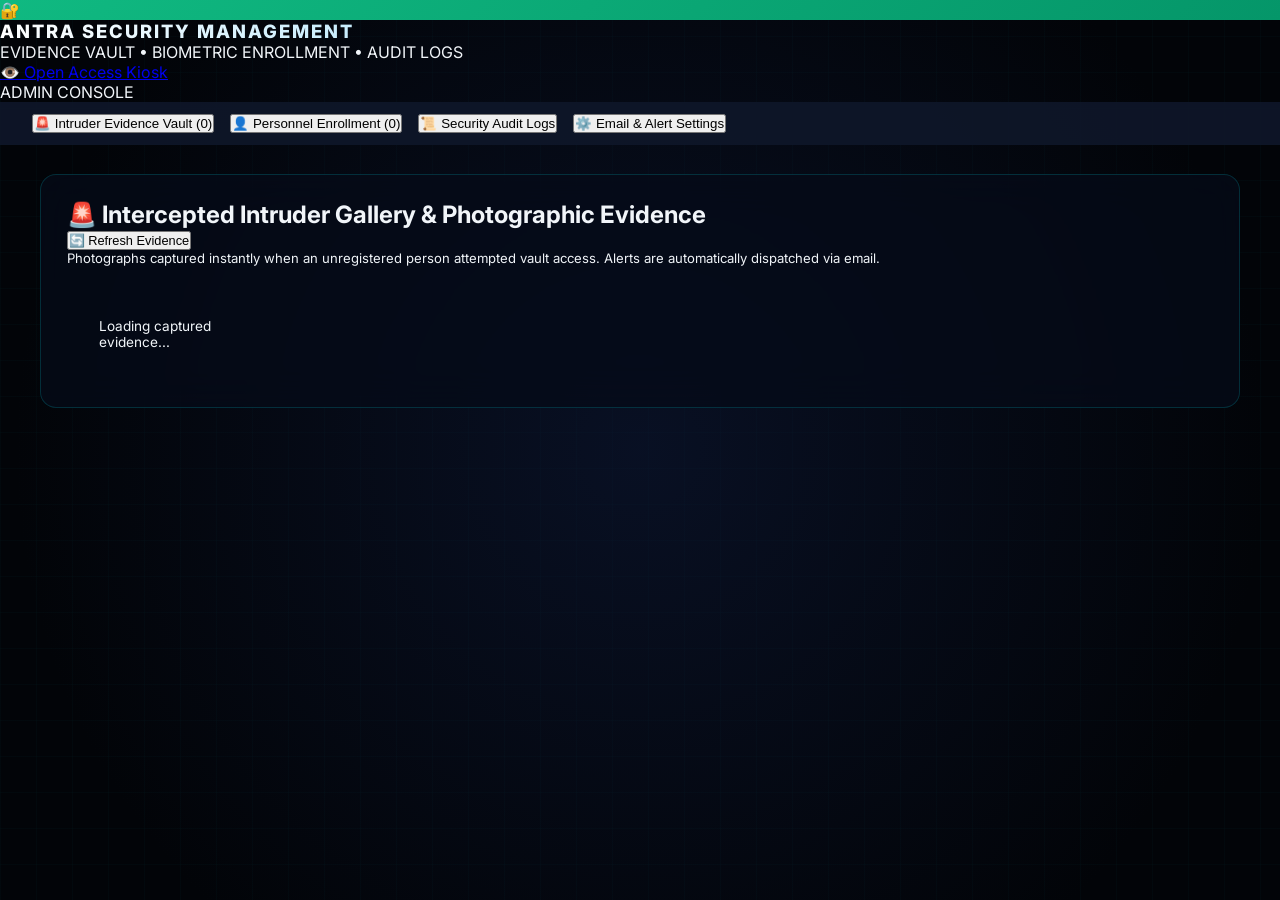
==== templates/admin.html @ a1a00642 "feat: Initial release of Antra Biometric & Passcode Security System" ====
<!DOCTYPE html>
<html lang="en">
<head>
  <meta charset="UTF-8">
  <meta name="viewport" content="width=device-width, initial-scale=1.0">
  <title>Antra Security System - Operations & Evidence</title>
  <link rel="preconnect" href="https://fonts.googleapis.com">
  <link rel="preconnect" href="https://fonts.gstatic.com" crossorigin>
  <link href="https://fonts.googleapis.com/css2?family=Inter:wght@400;600;700;800&family=JetBrains+Mono:wght@500;700&display=swap" rel="stylesheet">
  <link rel="stylesheet" href="/static/css/style.css">
  <script src="/static/js/face-api.min.js"></script>
</head>
<body>

  <!-- Top Navigation -->
  <header class="vault-navbar">
    <div class="brand-section">
      <div class="brand-icon" style="background: linear-gradient(135deg, #10b981, #059669);">🔐</div>
      <div>
        <div class="brand-title">ANTRA SECURITY MANAGEMENT</div>
        <div class="brand-subtitle">EVIDENCE VAULT &bull; BIOMETRIC ENROLLMENT &bull; AUDIT LOGS</div>
      </div>
    </div>

    <div class="nav-links">
      <a href="/" class="nav-btn">
        👁️ Open Access Kiosk
      </a>
      <div class="terminal-badge">
        <span class="status-dot"></span>
        <span>ADMIN CONSOLE</span>
      </div>
    </div>
  </header>

  <!-- Admin Subheader Tabs -->
  <div style="background: rgba(15, 23, 42, 0.9); border-bottom: 1px solid var(--border-glass); padding: 0.75rem 2rem; display: flex; gap: 1rem; overflow-x: auto;">
    <button class="nav-btn active" id="tabBtn-intruders" onclick="switchTab('intruders')">
      🚨 Intruder Evidence Vault (<span id="intruderCount">0</span>)
    </button>
    <button class="nav-btn" id="tabBtn-enrollment" onclick="switchTab('enrollment')">
      👤 Personnel Enrollment (<span id="userCount">0</span>)
    </button>
    <button class="nav-btn" id="tabBtn-audit" onclick="switchTab('audit')">
      📜 Security Audit Logs
    </button>
    <button class="nav-btn" id="tabBtn-settings" onclick="switchTab('settings')">
      ⚙️ Email & Alert Settings
    </button>
  </div>

  <!-- Tab Content: Intruder Evidence Vault -->
  <section id="tab-intruders" class="admin-grid" style="display: grid;">
    <div class="vault-panel" style="grid-column: span 2;">
      <div class="panel-header">
        <h2 class="panel-title">
          <span>🚨</span> Intercepted Intruder Gallery & Photographic Evidence
        </h2>
        <button class="nav-btn" onclick="loadIntruders()" style="font-size: 0.8rem;">
          🔄 Refresh Evidence
        </button>
      </div>
      <p style="font-size: 0.82rem; color: var(--text-secondary); margin-bottom: 1.2rem;">
        Photographs captured instantly when an unregistered person attempted vault access. Alerts are automatically dispatched via email.
      </p>
      <div id="intruderGallery" class="intruder-gallery">
        <div style="color: var(--text-muted); font-size: 0.85rem; padding: 2rem;">Loading captured evidence...</div>
      </div>
    </div>
  </section>

  <!-- Tab Content: Personnel Enrollment & Active Users -->
  <section id="tab-enrollment" class="admin-grid" style="display: none;">
    
    <!-- Enrollment Form -->
    <div class="vault-panel">
      <div class="panel-header">
        <h2 class="panel-title">
          <span>➕</span> Enroll Authorized Personnel (Face ID + PIN)
        </h2>
      </div>

      <form id="enrollForm" onsubmit="handleEnrollSubmit(event)">
        <div class="form-group">
          <label class="form-label">Full Name</label>
          <input type="text" id="regName" class="form-control" placeholder="e.g. Johnathan Vance" required>
        </div>

        <div style="display: grid; grid-template-columns: 1fr 1fr; gap: 1rem;">
          <div class="form-group">
            <label class="form-label">Employee ID</label>
            <input type="text" id="regEmpId" class="form-control" placeholder="e.g. EMP-9042" required>
          </div>
          <div class="form-group">
            <label class="form-label">Role / Clearance</label>
            <select id="regRole" class="form-control" required>
              <option value="Vault Custodian">Vault Custodian</option>
              <option value="Branch Manager">Branch Manager</option>
              <option value="Chief Security Officer">Chief Security Officer</option>
              <option value="Armored Cash Courier">Armored Cash Courier</option>
              <option value="Executive Officer">Executive Officer</option>
            </select>
          </div>
        </div>

        <div class="form-group">
          <label class="form-label">Security Password / Passcode (e.g. antra)</label>
          <input type="password" id="regPin" class="form-control" placeholder="Enter security password (e.g. antra)" minlength="3" required>
        </div>

        <!-- Biometric Face Capture Box -->
        <div class="form-group">
          <label class="form-label">Biometric Face Enrollment</label>
          <div style="position: relative; width: 100%; aspect-ratio: 4/3; max-height: 240px; background: #000; border-radius: 8px; overflow: hidden; border: 1px solid var(--border-glass);">
            <video id="enrollVideo" autoplay playsinline muted style="width: 100%; height: 100%; object-fit: cover; transform: scaleX(-1);"></video>
            <canvas id="enrollCanvas" style="position: absolute; top: 0; left: 0; width: 100%; height: 100%; transform: scaleX(-1); pointer-events: none;"></canvas>
          </div>
          <div style="margin-top: 0.6rem; display: flex; gap: 0.6rem;">
            <button type="button" class="nav-btn" onclick="startEnrollCamera()" style="font-size: 0.8rem;">
              📷 Start Camera
            </button>
            <button type="button" class="nav-btn active" id="btnCaptureDescriptor" onclick="captureEnrollDescriptor()" style="font-size: 0.8rem;">
              ✨ Scan & Lock Face ID
            </button>
          </div>
          <div id="enrollFaceStatus" style="margin-top: 0.5rem; font-size: 0.8rem; font-family: var(--font-mono); color: var(--text-muted);">
            Status: Awaiting facial capture...
          </div>
        </div>

        <button type="submit" class="submit-btn" id="btnSubmitEnroll">
          REGISTER & ENROLL PERSONNEL
        </button>
      </form>
    </div>

    <!-- Active Personnel Directory -->
    <div class="vault-panel">
      <div class="panel-header">
        <h2 class="panel-title">
          <span>👥</span> Authorized Personnel Directory
        </h2>
        <button class="nav-btn" onclick="loadUsers()" style="font-size: 0.8rem;">
          🔄 Refresh
        </button>
      </div>
      <div id="userDirectory" style="max-height: 550px; overflow-y: auto;">
        <div style="color: var(--text-muted); font-size: 0.85rem; padding: 1.5rem;">Loading active directory...</div>
      </div>
    </div>
  </section>

  <!-- Tab Content: Security Audit Logs -->
  <section id="tab-audit" class="admin-grid" style="display: none;">
    <div class="vault-panel" style="grid-column: span 2;">
      <div class="panel-header">
        <h2 class="panel-title">
          <span>📜</span> System Security Audit Trail
        </h2>
        <button class="nav-btn" onclick="loadAuditLogs()" style="font-size: 0.8rem;">
          🔄 Refresh Logs
        </button>
      </div>
      <div class="log-table-container">
        <table class="log-table">
          <thead>
            <tr>
              <th>Timestamp</th>
              <th>Event Type</th>
              <th>Personnel / Subject</th>
              <th>Details</th>
              <th>Status</th>
            </tr>
          </thead>
          <tbody id="auditTableBody">
            <tr><td colspan="5" style="text-align: center; color: var(--text-muted); padding: 1.5rem;">Loading logs...</td></tr>
          </tbody>
        </table>
      </div>
    </div>
  </section>

  <!-- Tab Content: Settings -->
  <section id="tab-settings" class="admin-grid" style="display: none;">
    <div class="vault-panel">
      <div class="panel-header">
        <h2 class="panel-title">
          <span>📧</span> Security Email Alert Configuration
        </h2>
      </div>

      <form id="settingsForm" onsubmit="handleSettingsSubmit(event)">
        <div class="form-group">
          <label class="form-label">Security Officer Alert Recipient Email</label>
          <input type="email" id="setAdminEmail" class="form-control" placeholder="security-chief@yourbank.com" required>
          <span style="font-size: 0.72rem; color: var(--text-muted);">
            Intruder photos and urgent breach notifications will be sent directly to this address.
          </span>
        </div>

        <div style="display: grid; grid-template-columns: 2fr 1fr; gap: 1rem;">
          <div class="form-group">
            <label class="form-label">SMTP Server Host</label>
            <input type="text" id="setSmtpHost" class="form-control" placeholder="smtp.gmail.com">
          </div>
          <div class="form-group">
            <label class="form-label">Port</label>
            <input type="text" id="setSmtpPort" class="form-control" placeholder="587">
          </div>
        </div>

        <div class="form-group">
          <label class="form-label">SMTP Username / Email</label>
          <input type="text" id="setSmtpUser" class="form-control" placeholder="your_email@gmail.com">
        </div>

        <div class="form-group">
          <label class="form-label">SMTP Password / App Password</label>
          <input type="password" id="setSmtpPassword" class="form-control" placeholder="16-character App Password">
        </div>

        <div class="form-group">
          <label class="form-label">Sender Display Email (From)</label>
          <input type="text" id="setSmtpFrom" class="form-control" placeholder="vault-security@yourbank.com">
        </div>

        <div style="display: flex; gap: 1rem; margin-top: 1rem;">
          <button type="submit" class="submit-btn" style="flex: 1;">
            💾 Save Settings
          </button>
          <button type="button" class="nav-btn" onclick="sendTestAlertEmail()" style="padding: 0 1.2rem; font-size: 0.85rem; border-color: var(--accent-cyan); color: var(--accent-cyan);">
            🧪 Send Test Email
          </button>
        </div>
      </form>
    </div>

    <!-- Threshold & Timer Tuning -->
    <div class="vault-panel">
      <div class="panel-header">
        <h2 class="panel-title">
          <span>🎛️</span> Access & Biometric Calibration
        </h2>
      </div>

      <div class="form-group">
        <label class="form-label">Biometric Face Match Strictness (Distance Threshold)</label>
        <div style="display: flex; align-items: center; gap: 1rem;">
          <input type="range" id="setFaceThreshold" min="0.40" max="0.70" step="0.01" value="0.55" style="flex: 1;" oninput="document.getElementById('threshVal').textContent = this.value">
          <span id="threshVal" style="font-family: var(--font-mono); font-weight: bold; color: var(--accent-cyan);">0.55</span>
        </div>
        <span style="font-size: 0.72rem; color: var(--text-muted); display: block; margin-top: 4px;">
          Recommended: 0.50 - 0.55. Lower value = higher security (stricter face matching).
        </span>
      </div>

      <div class="form-group" style="margin-top: 1.5rem;">
        <label class="form-label">Vault Auto-Lock Duration (Seconds)</label>
        <input type="number" id="setAutoLockSec" class="form-control" value="10" min="5" max="60">
        <span style="font-size: 0.72rem; color: var(--text-muted); display: block; margin-top: 4px;">
          How long the vault door remains unlocked before automatically sealing itself.
        </span>
      </div>

      <div style="margin-top: 2rem; padding: 1rem; border-radius: 8px; background: rgba(6, 182, 212, 0.08); border: 1px dashed var(--accent-cyan);">
        <h4 style="color: var(--accent-cyan); font-size: 0.88rem; margin-bottom: 0.5rem;">ℹ️ Dual-Factor Security Architecture</h4>
        <p style="font-size: 0.78rem; color: var(--text-secondary); line-height: 1.5;">
          The system strictly mandates <strong>both</strong> biometric face verification and cryptographic PIN clearance.
          Unregistered persons are immediately photographed, cataloged in the Evidence Vault, and an alert email is dispatched.
        </p>
      </div>
    </div>
  </section>

  <!-- Full-Screen Modal for Inspecting Intruder Evidence -->
  <div id="evidenceModal" style="display: none; position: fixed; inset: 0; background: rgba(0,0,0,0.85); z-index: 2000; align-items: center; justify-content: center; backdrop-filter: blur(8px);">
    <div style="background: #0f172a; border: 2px solid #ef4444; border-radius: 12px; max-width: 550px; width: 90%; overflow: hidden; box-shadow: var(--glow-crimson);">
      <div style="background: #991b1b; padding: 12px 18px; display: flex; justify-content: space-between; align-items: center;">
        <h3 style="margin: 0; font-size: 1rem; color: #fff;">🚨 Intruder Evidence Inspection</h3>
        <button onclick="closeEvidenceModal()" style="background: transparent; border: none; color: #fff; font-size: 1.2rem; cursor: pointer;">✕</button>
      </div>
      <div style="padding: 1.2rem; text-align: center;">
        <img id="modalImg" src="" style="max-width: 100%; height: 260px; object-fit: contain; border-radius: 6px; border: 1px solid #334155;">
        <div id="modalDetails" style="text-align: left; margin-top: 1rem; font-size: 0.85rem; line-height: 1.6; color: #cbd5e1;"></div>
      </div>
      <div style="padding: 0.8rem 1.2rem; background: #080c18; display: flex; justify-content: flex-end; gap: 0.8rem;">
        <button id="modalResolveBtn" class="nav-btn active" style="font-size: 0.8rem; background: #059669; border-color: #10b981;">
          ✓ Mark Resolved
        </button>
        <button onclick="closeEvidenceModal()" class="nav-btn" style="font-size: 0.8rem;">
          Close
        </button>
      </div>
    </div>
  </div>

  <script src="/static/js/admin.js"></script>
</body>
</html>
---- static/css/style.css ----
/* ==========================================================================
   AEGIS // ZERO-TRUST BIOMETRIC VAULT INTERFACE
   Aesthetic: Cinematic Aerospace Defense & High-Value Vault Biometrics
   ========================================================================== */

:root {
  --void-black: #020408;
  --panel-bg: rgba(6, 11, 25, 0.75);
  --panel-border: rgba(0, 242, 254, 0.16);
  --panel-glow: rgba(0, 242, 254, 0.08);

  --cyan-bright: #00f2fe;
  --cyan-dim: #4facfe;
  --emerald-bright: #00f2a9;
  --emerald-glow: rgba(0, 242, 169, 0.45);
  --crimson-bright: #ff0844;
  --crimson-glow: rgba(255, 8, 68, 0.6);
  --gold-vault: #ffb300;

  --font-mono: 'JetBrains Mono', monospace;
  --font-sans: 'Inter', system-ui, -apple-system, sans-serif;
}

* {
  box-sizing: border-box;
  margin: 0;
  padding: 0;
}

body {
  background: var(--void-black);
  background-image: 
    radial-gradient(circle at 50% 50%, rgba(15, 28, 63, 0.5) 0%, transparent 80%),
    linear-gradient(rgba(0, 242, 254, 0.02) 1px, transparent 1px),
    linear-gradient(90deg, rgba(0, 242, 254, 0.02) 1px, transparent 1px);
  background-size: 100% 100%, 36px 36px, 36px 36px;
  color: #f1f5f9;
  font-family: var(--font-sans);
  min-height: 100vh;
  display: flex;
  flex-direction: column;
  overflow-x: hidden;
  user-select: none;
}

/* --- Top Cinematic Header Bar --- */
.terminal-header {
  display: flex;
  justify-content: space-between;
  align-items: center;
  padding: 1rem 2.5rem;
  background: rgba(3, 7, 18, 0.85);
  backdrop-filter: blur(20px);
  border-bottom: 1px solid var(--panel-border);
  position: relative;
  z-index: 50;
}

.terminal-header::after {
  content: '';
  position: absolute;
  bottom: -1px;
  left: 20%;
  right: 20%;
  height: 1px;
  background: linear-gradient(90deg, transparent, var(--cyan-bright), transparent);
}

.brand-block {
  display: flex;
  align-items: center;
  gap: 1rem;
}

.brand-hexagon {
  width: 44px;
  height: 44px;
  background: linear-gradient(135deg, rgba(0, 242, 254, 0.2), rgba(79, 172, 254, 0.1));
  border: 1px solid var(--cyan-bright);
  clip-path: polygon(50% 0%, 100% 25%, 100% 75%, 50% 100%, 0% 75%, 0% 25%);
  display: flex;
  align-items: center;
  justify-content: center;
  font-size: 20px;
  color: var(--cyan-bright);
  box-shadow: 0 0 20px rgba(0, 242, 254, 0.4);
}

.brand-title {
  font-size: 1.15rem;
  font-weight: 800;
  letter-spacing: 2px;
  text-transform: uppercase;
  background: linear-gradient(90deg, #fff, #38bdf8);
  -webkit-background-clip: text;
  -webkit-text-fill-color: transparent;
}

.brand-sub {
  font-size: 0.68rem;
  color: #64748b;
  font-family: var(--font-mono);
  letter-spacing: 1.5px;
}

.header-telemetry {
  display: flex;
  align-items: center;
  gap: 1.25rem;
}

.status-pill {
  font-family: var(--font-mono);
  font-size: 0.72rem;
  padding: 0.4rem 0.9rem;
  border-radius: 6px;
  background: rgba(0, 242, 254, 0.08);
  border: 1px solid rgba(0, 242, 254, 0.25);
  color: var(--cyan-bright);
  display: flex;
  align-items: center;
  gap: 8px;
}

.pulse-dot {
  width: 6px;
  height: 6px;
  border-radius: 50%;
  background: var(--emerald-bright);
  box-shadow: 0 0 8px var(--emerald-bright);
  animation: pulse-ring 2s infinite;
}

@keyframes pulse-ring {
  0%, 100% { opacity: 1; transform: scale(1); }
  50% { opacity: 0.3; transform: scale(0.7); }
}

.ctrl-btn {
  padding: 0.5rem 1rem;
  background: rgba(15, 23, 42, 0.7);
  border: 1px solid var(--panel-border);
  color: #cbd5e1;
  border-radius: 7px;
  font-size: 0.78rem;
  font-family: var(--font-mono);
  cursor: pointer;
  transition: all 0.2s ease;
  text-decoration: none;
  display: inline-flex;
  align-items: center;
  gap: 6px;
}

.ctrl-btn:hover {
  background: rgba(0, 242, 254, 0.15);
  border-color: var(--cyan-bright);
  color: #fff;
  box-shadow: 0 0 15px rgba(0, 242, 254, 0.3);
}

/* --- The Central Stage Layout --- */
.vault-stage {
  display: grid;
  grid-template-columns: 320px 1fr 320px;
  gap: 1.5rem;
  padding: 1.5rem 2rem;
  max-width: 1750px;
  margin: 0 auto;
  flex: 1;
  width: 100%;
  align-items: center;
}

@media (max-width: 1250px) {
  .vault-stage {
    grid-template-columns: 1fr;
    gap: 1.5rem;
  }
}

/* --- Floating Cybernetic Wings --- */
.hud-wing {
  background: var(--panel-bg);
  border: 1px solid var(--panel-border);
  border-radius: 16px;
  backdrop-filter: blur(24px);
  padding: 1.4rem;
  box-shadow: 0 15px 40px rgba(0,0,0,0.7);
  display: flex;
  flex-direction: column;
  gap: 1.25rem;
  position: relative;
  overflow: hidden;
}

.hud-wing::before {
  content: '';
  position: absolute;
  top: 0;
  left: 0;
  width: 100%;
  height: 2px;
  background: linear-gradient(90deg, transparent, var(--cyan-bright), transparent);
}

.wing-header {
  display: flex;
  justify-content: space-between;
  align-items: center;
  border-bottom: 1px solid rgba(255, 255, 255, 0.08);
  padding-bottom: 0.65rem;
}

.wing-title {
  font-size: 0.78rem;
  font-family: var(--font-mono);
  font-weight: 800;
  letter-spacing: 1.5px;
  color: #94a3b8;
  text-transform: uppercase;
}

.telemetry-cell {
  background: rgba(11, 18, 38, 0.6);
  border: 1px solid rgba(255, 255, 255, 0.05);
  border-radius: 10px;
  padding: 0.75rem 1rem;
}

.cell-caption {
  font-size: 0.65rem;
  text-transform: uppercase;
  color: #64748b;
  font-family: var(--font-mono);
  letter-spacing: 1px;
}

.cell-value {
  font-size: 0.95rem;
  font-weight: 700;
  font-family: var(--font-mono);
  color: var(--cyan-bright);
  margin-top: 4px;
}

/* Simulated Audio Equalizer Spectrum */
.audio-spectrum {
  display: flex;
  align-items: flex-end;
  gap: 3px;
  height: 38px;
  padding: 4px 0;
}

.eq-bar {
  flex: 1;
  background: var(--cyan-bright);
  border-radius: 2px;
  animation: eq-bounce 1.2s infinite ease-in-out;
  opacity: 0.75;
}

.eq-bar:nth-child(2) { animation-delay: 0.2s; }
.eq-bar:nth-child(3) { animation-delay: 0.4s; }
.eq-bar:nth-child(4) { animation-delay: 0.1s; }
.eq-bar:nth-child(5) { animation-delay: 0.5s; }
.eq-bar:nth-child(6) { animation-delay: 0.3s; }
.eq-bar:nth-child(7) { animation-delay: 0.6s; }

@keyframes eq-bounce {
  0%, 100% { height: 20%; }
  50% { height: 95%; }
}

/* --- CENTERPIECE: The Biometric Iris Aperture & Kinetic Vault --- */
.center-column {
  display: flex;
  flex-direction: column;
  align-items: center;
  justify-content: center;
  position: relative;
}

.iris-chamber {
  position: relative;
  width: 420px;
  height: 420px;
  display: flex;
  align-items: center;
  justify-content: center;
}

@media (max-width: 500px) {
  .iris-chamber {
    width: 320px;
    height: 320px;
  }
}

/* Outer Rotating Compass Gyro */
.gyro-ring {
  position: absolute;
  inset: 0;
  border-radius: 50%;
  border: 1px dashed rgba(0, 242, 254, 0.3);
  animation: rotate-gyro 35s linear infinite;
  pointer-events: none;
}

@keyframes rotate-gyro {
  from { transform: rotate(0deg); }
  to { transform: rotate(360deg); }
}

/* Heavy Kinetic Armor Ring */
.armor-bezel {
  position: absolute;
  inset: 16px;
  border-radius: 50%;
  background: radial-gradient(circle at 40% 40%, #1e293b, #090e1c 70%, #020617);
  border: 10px solid #0f172a;
  box-shadow: 
    0 0 50px rgba(0, 0, 0, 0.95),
    inset 0 0 35px rgba(0, 0, 0, 0.9),
    0 0 0 2px rgba(0, 242, 254, 0.3);
  display: flex;
  align-items: center;
  justify-content: center;
  overflow: hidden;
  transition: all 0.8s cubic-bezier(0.34, 1.56, 0.64, 1);
}

.unlocked .armor-bezel {
  border-color: var(--emerald-bright);
  box-shadow: 
    0 0 60px var(--emerald-glow),
    inset 0 0 30px rgba(0, 242, 169, 0.4);
}

.breach .armor-bezel {
  border-color: var(--crimson-bright);
  box-shadow: 
    0 0 70px var(--crimson-glow),
    inset 0 0 35px rgba(255, 8, 68, 0.5);
}

/* Video Feed Inside the Iris */
.iris-core {
  position: absolute;
  inset: 34px;
  border-radius: 50%;
  overflow: hidden;
  background: #000;
  display: flex;
  align-items: center;
  justify-content: center;
  box-shadow: inset 0 0 30px rgba(0, 0, 0, 0.9);
}

.iris-core video {
  width: 100%;
  height: 100%;
  object-fit: cover;
  transform: scaleX(-1);
}

.iris-core canvas {
  position: absolute;
  inset: 0;
  width: 100%;
  height: 100%;
  transform: scaleX(-1);
  pointer-events: none;
}

/* Laser Scanning Ring */
.laser-ring {
  position: absolute;
  inset: 34px;
  border-radius: 50%;
  border: 2px solid var(--cyan-bright);
  box-shadow: 0 0 20px var(--cyan-bright), inset 0 0 20px var(--cyan-bright);
  pointer-events: none;
  opacity: 0.6;
  animation: pulse-laser 2.2s ease-in-out infinite alternate;
}

@keyframes pulse-laser {
  from { transform: scale(0.96); opacity: 0.3; }
  to { transform: scale(1.02); opacity: 0.85; }
}

/* Mechanical Shutter Aperture Blades (retracts when unlocked) */
.shutter-blade {
  position: absolute;
  width: 100%;
  height: 100%;
  background: radial-gradient(circle, #1e293b, #0a0f1d);
  clip-path: polygon(50% 50%, 0 0, 100% 0);
  opacity: 0;
  pointer-events: none;
  transition: all 0.9s cubic-bezier(0.4, 0, 0.2, 1);
}

.unlocked .shutter-blade {
  opacity: 0;
  transform: scale(1.5) rotate(45deg);
}

/* --- Floating Status Badge Below Iris --- */
.scan-status-badge {
  margin-top: 1.5rem;
  padding: 0.85rem 2.2rem;
  border-radius: 40px;
  background: rgba(15, 23, 42, 0.85);
  border: 1px solid var(--panel-border);
  backdrop-filter: blur(16px);
  text-align: center;
  font-family: var(--font-mono);
  font-weight: 700;
  font-size: 0.88rem;
  letter-spacing: 1.5px;
  color: var(--cyan-bright);
  box-shadow: 0 10px 30px rgba(0, 0, 0, 0.6);
  transition: all 0.35s ease;
}

.scan-status-badge.verified {
  border-color: var(--emerald-bright);
  color: var(--emerald-bright);
  box-shadow: 0 0 25px var(--emerald-glow);
}

.scan-status-badge.intruder {
  border-color: var(--crimson-bright);
  color: #ff4d6d;
  box-shadow: 0 0 35px var(--crimson-glow);
  animation: shake 0.35s ease;
}

@keyframes shake {
  0%, 100% { transform: translateX(0); }
  25% { transform: translateX(-6px); }
  75% { transform: translateX(6px); }
}

/* --- Holographic Cipher Card (Passkey Step 2) --- */
.cipher-panel {
  margin-top: 1.5rem;
  background: rgba(11, 19, 43, 0.85);
  border: 1px solid var(--cyan-bright);
  border-radius: 18px;
  padding: 1.5rem 2rem;
  backdrop-filter: blur(28px);
  box-shadow: 0 20px 50px rgba(0, 0, 0, 0.8), 0 0 25px rgba(0, 242, 254, 0.2);
  display: none;
  flex-direction: column;
  align-items: center;
  width: 100%;
  max-width: 440px;
  animation: popIn 0.35s cubic-bezier(0.34, 1.56, 0.64, 1);
}

.cipher-panel.active {
  display: flex;
}

@keyframes popIn {
  from { opacity: 0; transform: scale(0.92) translateY(15px); }
  to { opacity: 1; transform: scale(1) translateY(0); }
}

.officer-ribbon {
  display: flex;
  align-items: center;
  gap: 1rem;
  width: 100%;
  padding: 0.75rem 1rem;
  background: rgba(0, 242, 254, 0.05);
  border-radius: 10px;
  border-left: 3px solid var(--emerald-bright);
  margin-bottom: 1.2rem;
}

.officer-avatar {
  width: 42px;
  height: 42px;
  border-radius: 50%;
  background: #020617;
  border: 2px solid var(--emerald-bright);
  display: flex;
  align-items: center;
  justify-content: center;
  font-size: 20px;
}

.passkey-input-wrapper {
  position: relative;
  width: 100%;
  margin-bottom: 1rem;
}

.passkey-input {
  width: 100%;
  padding: 0.95rem 1.4rem;
  padding-right: 48px;
  background: #030712;
  border: 1.5px solid var(--panel-border);
  border-radius: 10px;
  color: #fff;
  font-family: var(--font-mono);
  font-size: 1.15rem;
  letter-spacing: 3px;
  text-align: center;
  outline: none;
  transition: all 0.2s ease;
}

.passkey-input:focus {
  border-color: var(--cyan-bright);
  box-shadow: 0 0 20px rgba(0, 242, 254, 0.35);
}

.passkey-eye {
  position: absolute;
  right: 14px;
  top: 50%;
  transform: translateY(-50%);
  background: transparent;
  border: none;
  color: #64748b;
  cursor: pointer;
  font-size: 1.1rem;
}

.passkey-eye:hover {
  color: var(--cyan-bright);
}

.authorize-btn {
  width: 100%;
  padding: 1rem;
  border-radius: 10px;
  background: linear-gradient(135deg, #0284c7, #0369a1);
  border: 1px solid var(--cyan-bright);
  color: #fff;
  font-family: var(--font-mono);
  font-weight: 800;
  font-size: 0.88rem;
  letter-spacing: 2px;
  text-transform: uppercase;
  cursor: pointer;
  transition: all 0.25s ease;
  box-shadow: 0 5px 20px rgba(2, 132, 199, 0.4);
}

.authorize-btn:hover {
  filter: brightness(1.2);
  box-shadow: 0 0 25px rgba(0, 242, 254, 0.5);
  transform: translateY(-2px);
}

/* --- Intruder Breach Perimeter Warning --- */
.perimeter-strobe {
  position: fixed;
  inset: 0;
  border: 12px solid var(--crimson-bright);
  box-shadow: inset 0 0 100px var(--crimson-glow);
  pointer-events: none;
  z-index: 9999;
  display: none;
  animation: strobe-flash 1s infinite alternate;
}

@keyframes strobe-flash {
  from { opacity: 0.2; }
  to { opacity: 1; }
}

.perimeter-strobe.active {
  display: block;
}

.intruder-alert-toast {
  position: fixed;
  top: 75px;
  left: 50%;
  transform: translateX(-50%);
  background: linear-gradient(135deg, #991b1b, #7f1d1d);
  border: 2px solid var(--crimson-bright);
  border-radius: 14px;
  padding: 1.1rem 2rem;
  box-shadow: var(--crimson-glow);
  z-index: 10000;
  display: none;
  align-items: center;
  gap: 1.4rem;
  max-width: 680px;
  width: 90%;
  animation: slideDown 0.4s ease;
}

@keyframes slideDown {
  from { top: -100px; opacity: 0; }
  to { top: 75px; opacity: 1; }
}

.intruder-alert-toast.active {
  display: flex;
}

.intruder-thumb {
  width: 68px;
  height: 68px;
  border-radius: 10px;
  object-fit: cover;
  border: 2px solid #fecaca;
}

/* --- Admin Panel Styling (for /admin) --- */
.admin-grid {
  display: grid;
  grid-template-columns: 1fr 1fr;
  gap: 1.6rem;
  padding: 1.8rem 2.5rem;
  max-width: 1650px;
  margin: 0 auto;
  width: 100%;
}

@media (max-width: 1100px) {
  .admin-grid {
    grid-template-columns: 1fr;
  }
}

.vault-panel {
  background: var(--panel-bg);
  border: 1px solid var(--panel-border);
  border-radius: 16px;
  padding: 1.6rem;
  backdrop-filter: blur(20px);
}

.form-group {
  margin-bottom: 1.1rem;
}

.form-label {
  display: block;
  font-size: 0.76rem;
  font-weight: 700;
  text-transform: uppercase;
  letter-spacing: 1px;
  color: #94a3b8;
  margin-bottom: 0.45rem;
}

.form-control {
  width: 100%;
  padding: 0.8rem 1.1rem;
  background: #030712;
  border: 1px solid var(--panel-border);
  border-radius: 9px;
  color: #fff;
  font-size: 0.92rem;
  outline: none;
}

.form-control:focus {
  border-color: var(--cyan-bright);
  box-shadow: 0 0 15px rgba(0, 242, 254, 0.3);
}

.submit-btn {
  width: 100%;
  padding: 0.9rem;
  border-radius: 9px;
  background: linear-gradient(135deg, #0284c7, #0369a1);
  border: 1px solid var(--cyan-bright);
  color: #fff;
  font-weight: 700;
  letter-spacing: 1.2px;
  text-transform: uppercase;
  cursor: pointer;
}

.intruder-gallery {
  display: grid;
  grid-template-columns: repeat(auto-fill, minmax(180px, 1fr));
  gap: 1.1rem;
  max-height: 520px;
  overflow-y: auto;
}

.intruder-card {
  background: #0a0f1d;
  border: 1px solid rgba(255, 8, 68, 0.3);
  border-radius: 10px;
  overflow: hidden;
  cursor: pointer;
}

.intruder-card img {
  width: 100%;
  height: 140px;
  object-fit: cover;
}

.intruder-card-body {
  padding: 0.65rem 0.85rem;
}

.log-table {
  width: 100%;
  border-collapse: collapse;
  font-size: 0.82rem;
}

.log-table th {
  background: #0b1120;
  padding: 0.8rem;
  text-align: left;
  color: #64748b;
  font-family: var(--font-mono);
  border-bottom: 1px solid var(--panel-border);
}

.log-table td {
  padding: 0.75rem 0.8rem;
  border-bottom: 1px solid rgba(255, 255, 255, 0.04);
}
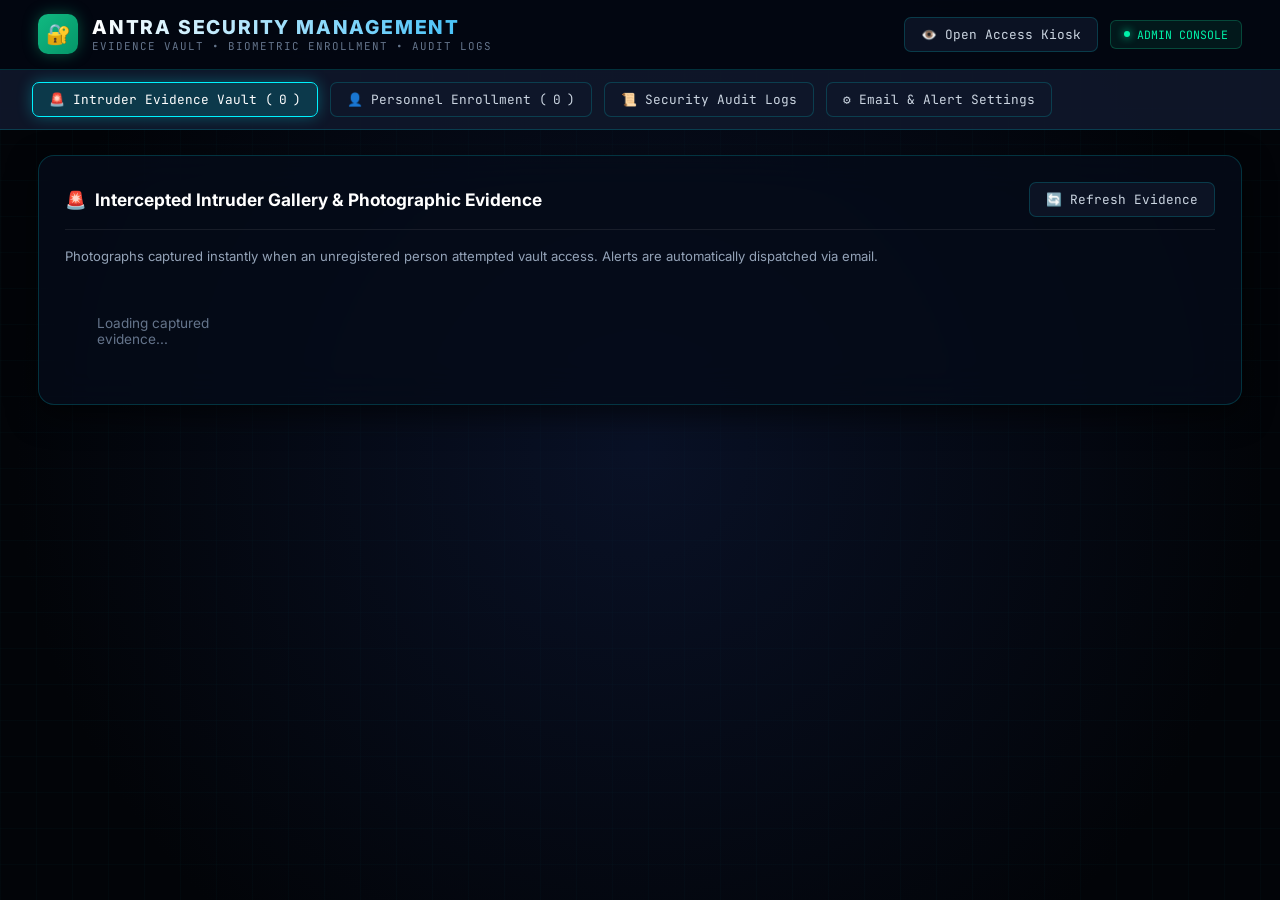
==== commit bd3e3967: "feat: universal responsive layout for mobile, tablet, and 4K desktop displays" ====
--- a/templates/admin.html
+++ b/templates/admin.html
@@ -34,7 +34,7 @@
   </header>
 
   <!-- Admin Subheader Tabs -->
-  <div style="background: rgba(15, 23, 42, 0.9); border-bottom: 1px solid var(--border-glass); padding: 0.75rem 2rem; display: flex; gap: 1rem; overflow-x: auto;">
+  <div class="admin-tab-bar">
     <button class="nav-btn active" id="tabBtn-intruders" onclick="switchTab('intruders')">
       🚨 Intruder Evidence Vault (<span id="intruderCount">0</span>)
     </button>
--- a/static/css/style.css
+++ b/static/css/style.css
@@ -1,67 +1,94 @@
 /* ==========================================================================
-   AEGIS // ZERO-TRUST BIOMETRIC VAULT INTERFACE
+   ANTRA SECURITY SYSTEM // ZERO-TRUST BIOMETRIC AIR-LOCK INTERFACE
    Aesthetic: Cinematic Aerospace Defense & High-Value Vault Biometrics
+   Universal Multi-Display Architecture: Mobile, Tablet, Laptop, Desktop, 4K
    ========================================================================== */
 
 :root {
+  /* Surface & Base Colors */
   --void-black: #020408;
-  --panel-bg: rgba(6, 11, 25, 0.75);
-  --panel-border: rgba(0, 242, 254, 0.16);
+  --panel-bg: rgba(6, 11, 25, 0.82);
+  --panel-border: rgba(0, 242, 254, 0.18);
   --panel-glow: rgba(0, 242, 254, 0.08);
-
+  --border-glass: rgba(255, 255, 255, 0.08);
+
+  /* Cyber Accents */
   --cyan-bright: #00f2fe;
   --cyan-dim: #4facfe;
+  --accent-cyan: #00f2fe;
   --emerald-bright: #00f2a9;
+  --accent-emerald: #10b981;
   --emerald-glow: rgba(0, 242, 169, 0.45);
   --crimson-bright: #ff0844;
+  --accent-crimson: #ef4444;
   --crimson-glow: rgba(255, 8, 68, 0.6);
+  --glow-crimson: 0 0 35px rgba(239, 68, 68, 0.5);
   --gold-vault: #ffb300;
 
+  /* Typography Colors */
+  --text-primary: #f8fafc;
+  --text-secondary: #94a3b8;
+  --text-muted: #64748b;
+
+  /* Fonts */
   --font-mono: 'JetBrains Mono', monospace;
   --font-sans: 'Inter', system-ui, -apple-system, sans-serif;
 }
 
-* {
+*, *::before, *::after {
   box-sizing: border-box;
   margin: 0;
   padding: 0;
 }
 
+html, body {
+  width: 100%;
+  min-height: 100%;
+  overflow-x: hidden;
+}
+
 body {
   background: var(--void-black);
   background-image: 
-    radial-gradient(circle at 50% 50%, rgba(15, 28, 63, 0.5) 0%, transparent 80%),
+    radial-gradient(circle at 50% 50%, rgba(15, 28, 63, 0.55) 0%, transparent 80%),
     linear-gradient(rgba(0, 242, 254, 0.02) 1px, transparent 1px),
     linear-gradient(90deg, rgba(0, 242, 254, 0.02) 1px, transparent 1px);
   background-size: 100% 100%, 36px 36px, 36px 36px;
-  color: #f1f5f9;
+  color: var(--text-primary);
   font-family: var(--font-sans);
   min-height: 100vh;
   display: flex;
   flex-direction: column;
-  overflow-x: hidden;
   user-select: none;
-}
-
-/* --- Top Cinematic Header Bar --- */
+  -webkit-font-smoothing: antialiased;
+}
+
+/* ==========================================================================
+   TOP CINEMATIC HEADER BAR
+   ========================================================================== */
+
 .terminal-header {
   display: flex;
   justify-content: space-between;
   align-items: center;
-  padding: 1rem 2.5rem;
-  background: rgba(3, 7, 18, 0.85);
+  flex-wrap: wrap;
+  gap: 0.85rem;
+  padding: 0.85rem clamp(1rem, 3vw, 2.5rem);
+  background: rgba(3, 7, 18, 0.9);
   backdrop-filter: blur(20px);
+  -webkit-backdrop-filter: blur(20px);
   border-bottom: 1px solid var(--panel-border);
   position: relative;
   z-index: 50;
+  width: 100%;
 }
 
 .terminal-header::after {
   content: '';
   position: absolute;
   bottom: -1px;
-  left: 20%;
-  right: 20%;
+  left: 15%;
+  right: 15%;
   height: 1px;
   background: linear-gradient(90deg, transparent, var(--cyan-bright), transparent);
 }
@@ -69,50 +96,54 @@
 .brand-block {
   display: flex;
   align-items: center;
-  gap: 1rem;
+  gap: 0.85rem;
 }
 
 .brand-hexagon {
-  width: 44px;
-  height: 44px;
-  background: linear-gradient(135deg, rgba(0, 242, 254, 0.2), rgba(79, 172, 254, 0.1));
+  width: clamp(38px, 4.5vw, 44px);
+  height: clamp(38px, 4.5vw, 44px);
+  background: linear-gradient(135deg, rgba(0, 242, 254, 0.22), rgba(79, 172, 254, 0.12));
   border: 1px solid var(--cyan-bright);
   clip-path: polygon(50% 0%, 100% 25%, 100% 75%, 50% 100%, 0% 75%, 0% 25%);
   display: flex;
   align-items: center;
   justify-content: center;
-  font-size: 20px;
+  font-size: clamp(17px, 2.2vw, 21px);
   color: var(--cyan-bright);
   box-shadow: 0 0 20px rgba(0, 242, 254, 0.4);
+  flex-shrink: 0;
 }
 
 .brand-title {
-  font-size: 1.15rem;
+  font-size: clamp(0.95rem, 2vw, 1.2rem);
   font-weight: 800;
-  letter-spacing: 2px;
+  letter-spacing: 1.8px;
   text-transform: uppercase;
-  background: linear-gradient(90deg, #fff, #38bdf8);
+  background: linear-gradient(90deg, #ffffff, #38bdf8);
   -webkit-background-clip: text;
   -webkit-text-fill-color: transparent;
+  line-height: 1.2;
 }
 
 .brand-sub {
-  font-size: 0.68rem;
+  font-size: clamp(0.58rem, 1.2vw, 0.68rem);
   color: #64748b;
   font-family: var(--font-mono);
-  letter-spacing: 1.5px;
+  letter-spacing: 1.2px;
+  line-height: 1.3;
 }
 
 .header-telemetry {
   display: flex;
   align-items: center;
-  gap: 1.25rem;
+  flex-wrap: wrap;
+  gap: 0.65rem;
 }
 
 .status-pill {
   font-family: var(--font-mono);
-  font-size: 0.72rem;
-  padding: 0.4rem 0.9rem;
+  font-size: clamp(0.68rem, 1.3vw, 0.74rem);
+  padding: 0.42rem 0.85rem;
   border-radius: 6px;
   background: rgba(0, 242, 254, 0.08);
   border: 1px solid rgba(0, 242, 254, 0.25);
@@ -120,6 +151,7 @@
   display: flex;
   align-items: center;
   gap: 8px;
+  white-space: nowrap;
 }
 
 .pulse-dot {
@@ -129,20 +161,21 @@
   background: var(--emerald-bright);
   box-shadow: 0 0 8px var(--emerald-bright);
   animation: pulse-ring 2s infinite;
+  flex-shrink: 0;
 }
 
 @keyframes pulse-ring {
   0%, 100% { opacity: 1; transform: scale(1); }
-  50% { opacity: 0.3; transform: scale(0.7); }
+  50% { opacity: 0.35; transform: scale(0.7); }
 }
 
 .ctrl-btn {
-  padding: 0.5rem 1rem;
-  background: rgba(15, 23, 42, 0.7);
+  padding: 0.48rem 0.85rem;
+  background: rgba(15, 23, 42, 0.75);
   border: 1px solid var(--panel-border);
   color: #cbd5e1;
   border-radius: 7px;
-  font-size: 0.78rem;
+  font-size: clamp(0.72rem, 1.2vw, 0.78rem);
   font-family: var(--font-mono);
   cursor: pointer;
   transition: all 0.2s ease;
@@ -150,21 +183,31 @@
   display: inline-flex;
   align-items: center;
   gap: 6px;
+  white-space: nowrap;
 }
 
 .ctrl-btn:hover {
-  background: rgba(0, 242, 254, 0.15);
+  background: rgba(0, 242, 254, 0.16);
   border-color: var(--cyan-bright);
   color: #fff;
   box-shadow: 0 0 15px rgba(0, 242, 254, 0.3);
 }
 
-/* --- The Central Stage Layout --- */
+.ctrl-btn.admin-link {
+  border-color: rgba(0, 242, 254, 0.4);
+  color: var(--cyan-bright);
+}
+
+/* ==========================================================================
+   THE CENTRAL STAGE & RESPONSIVE GRID ARCHITECTURE
+   ========================================================================== */
+
 .vault-stage {
   display: grid;
-  grid-template-columns: 320px 1fr 320px;
-  gap: 1.5rem;
-  padding: 1.5rem 2rem;
+  grid-template-areas: "telemetry center diagnostics";
+  grid-template-columns: 310px minmax(380px, 1fr) 310px;
+  gap: 2rem;
+  padding: 2rem clamp(1rem, 3.5vw, 3rem);
   max-width: 1750px;
   margin: 0 auto;
   flex: 1;
@@ -172,26 +215,123 @@
   align-items: center;
 }
 
-@media (max-width: 1250px) {
+.telemetry-wing {
+  grid-area: telemetry;
+}
+
+.center-column {
+  grid-area: center;
+  display: flex;
+  flex-direction: column;
+  align-items: center;
+  justify-content: center;
+  position: relative;
+  width: 100%;
+}
+
+.diagnostics-wing {
+  grid-area: diagnostics;
+}
+
+/* Ultra-Wide & 4K Displays (>= 1920px) */
+@media (min-width: 1920px) {
   .vault-stage {
-    grid-template-columns: 1fr;
-    gap: 1.5rem;
+    max-width: 1920px;
+    gap: 3rem;
+    padding: 3rem 4rem;
+    grid-template-columns: 360px minmax(500px, 1fr) 360px;
   }
 }
 
-/* --- Floating Cybernetic Wings --- */
+/* Tablets & Laptops (769px - 1200px):
+   Center Chamber stacks on TOP, wings side-by-side underneath */
+@media (max-width: 1200px) {
+  .vault-stage {
+    grid-template-areas: 
+      "center center"
+      "telemetry diagnostics";
+    grid-template-columns: 1fr 1fr;
+    gap: 1.75rem;
+    padding: 1.5rem clamp(1rem, 3vw, 2rem);
+    align-items: start;
+  }
+}
+
+/* Mobile Devices (<= 768px):
+   Single column stack, Center Chamber always at the very top */
+@media (max-width: 768px) {
+  .terminal-header {
+    padding: 0.75rem 1rem;
+    gap: 0.6rem;
+  }
+
+  .header-telemetry {
+    width: 100%;
+    justify-content: space-between;
+    gap: 0.4rem;
+  }
+
+  .status-pill {
+    flex: 1;
+    justify-content: center;
+    order: -1;
+    width: 100%;
+  }
+
+  .ctrl-btn {
+    flex: 1;
+    justify-content: center;
+    padding: 0.45rem 0.6rem;
+    font-size: 0.72rem;
+  }
+
+  .vault-stage {
+    grid-template-areas: 
+      "center"
+      "telemetry"
+      "diagnostics";
+    grid-template-columns: 100%;
+    gap: 1.4rem;
+    padding: 1rem 0.85rem;
+    align-items: center;
+  }
+}
+
+/* Compact Mobile (<= 420px):
+   Extreme compact tuning for iPhone SE / 320px-375px screens */
+@media (max-width: 420px) {
+  .terminal-header {
+    padding: 0.65rem 0.75rem;
+  }
+
+  .brand-sub {
+    display: none; /* Hide subtitle to preserve vertical height */
+  }
+
+  .ctrl-btn .btn-label {
+    display: inline;
+    font-size: 0.68rem;
+  }
+}
+
+/* ==========================================================================
+   HUD TELEMETRY WINGS
+   ========================================================================== */
+
 .hud-wing {
   background: var(--panel-bg);
   border: 1px solid var(--panel-border);
   border-radius: 16px;
   backdrop-filter: blur(24px);
-  padding: 1.4rem;
-  box-shadow: 0 15px 40px rgba(0,0,0,0.7);
+  -webkit-backdrop-filter: blur(24px);
+  padding: clamp(1rem, 2.5vw, 1.4rem);
+  box-shadow: 0 15px 40px rgba(0, 0, 0, 0.7);
   display: flex;
   flex-direction: column;
-  gap: 1.25rem;
+  gap: 1.1rem;
   position: relative;
   overflow: hidden;
+  width: 100%;
 }
 
 .hud-wing::before {
@@ -222,14 +362,14 @@
 }
 
 .telemetry-cell {
-  background: rgba(11, 18, 38, 0.6);
+  background: rgba(11, 18, 38, 0.65);
   border: 1px solid rgba(255, 255, 255, 0.05);
   border-radius: 10px;
   padding: 0.75rem 1rem;
 }
 
 .cell-caption {
-  font-size: 0.65rem;
+  font-size: 0.64rem;
   text-transform: uppercase;
   color: #64748b;
   font-family: var(--font-mono);
@@ -237,14 +377,14 @@
 }
 
 .cell-value {
-  font-size: 0.95rem;
+  font-size: 0.94rem;
   font-weight: 700;
   font-family: var(--font-mono);
   color: var(--cyan-bright);
   margin-top: 4px;
 }
 
-/* Simulated Audio Equalizer Spectrum */
+/* Equalizer Spectrum Simulation */
 .audio-spectrum {
   display: flex;
   align-items: flex-end;
@@ -273,29 +413,19 @@
   50% { height: 95%; }
 }
 
-/* --- CENTERPIECE: The Biometric Iris Aperture & Kinetic Vault --- */
-.center-column {
-  display: flex;
-  flex-direction: column;
-  align-items: center;
-  justify-content: center;
-  position: relative;
-}
+/* ==========================================================================
+   CENTERPIECE: KINETIC BIOMETRIC IRIS & APERTURE CHAMBER
+   ========================================================================== */
 
 .iris-chamber {
   position: relative;
-  width: 420px;
-  height: 420px;
+  width: min(440px, 86vw);
+  height: min(440px, 86vw);
+  aspect-ratio: 1 / 1;
   display: flex;
   align-items: center;
   justify-content: center;
-}
-
-@media (max-width: 500px) {
-  .iris-chamber {
-    width: 320px;
-    height: 320px;
-  }
+  margin: 0 auto;
 }
 
 /* Outer Rotating Compass Gyro */
@@ -303,7 +433,7 @@
   position: absolute;
   inset: 0;
   border-radius: 50%;
-  border: 1px dashed rgba(0, 242, 254, 0.3);
+  border: 1px dashed rgba(0, 242, 254, 0.35);
   animation: rotate-gyro 35s linear infinite;
   pointer-events: none;
 }
@@ -316,10 +446,10 @@
 /* Heavy Kinetic Armor Ring */
 .armor-bezel {
   position: absolute;
-  inset: 16px;
+  inset: clamp(10px, 3.5vw, 16px);
   border-radius: 50%;
   background: radial-gradient(circle at 40% 40%, #1e293b, #090e1c 70%, #020617);
-  border: 10px solid #0f172a;
+  border: clamp(6px, 2vw, 10px) solid #0f172a;
   box-shadow: 
     0 0 50px rgba(0, 0, 0, 0.95),
     inset 0 0 35px rgba(0, 0, 0, 0.9),
@@ -345,10 +475,10 @@
     inset 0 0 35px rgba(255, 8, 68, 0.5);
 }
 
-/* Video Feed Inside the Iris */
+/* Video Feed Inside the Iris Core */
 .iris-core {
   position: absolute;
-  inset: 34px;
+  inset: clamp(20px, 7vw, 34px);
   border-radius: 50%;
   overflow: hidden;
   background: #000;
@@ -377,7 +507,7 @@
 /* Laser Scanning Ring */
 .laser-ring {
   position: absolute;
-  inset: 34px;
+  inset: clamp(20px, 7vw, 34px);
   border-radius: 50%;
   border: 2px solid var(--cyan-bright);
   box-shadow: 0 0 20px var(--cyan-bright), inset 0 0 20px var(--cyan-bright);
@@ -391,7 +521,7 @@
   to { transform: scale(1.02); opacity: 0.85; }
 }
 
-/* Mechanical Shutter Aperture Blades (retracts when unlocked) */
+/* Mechanical Shutter Aperture Blades */
 .shutter-blade {
   position: absolute;
   width: 100%;
@@ -408,22 +538,29 @@
   transform: scale(1.5) rotate(45deg);
 }
 
-/* --- Floating Status Badge Below Iris --- */
+/* ==========================================================================
+   FLOATING SCAN STATUS BADGE
+   ========================================================================== */
+
 .scan-status-badge {
-  margin-top: 1.5rem;
-  padding: 0.85rem 2.2rem;
+  margin-top: 1.3rem;
+  padding: 0.75rem clamp(1rem, 3.5vw, 2.2rem);
   border-radius: 40px;
-  background: rgba(15, 23, 42, 0.85);
+  background: rgba(15, 23, 42, 0.88);
   border: 1px solid var(--panel-border);
   backdrop-filter: blur(16px);
+  -webkit-backdrop-filter: blur(16px);
   text-align: center;
   font-family: var(--font-mono);
   font-weight: 700;
-  font-size: 0.88rem;
-  letter-spacing: 1.5px;
+  font-size: clamp(0.72rem, 1.8vw, 0.88rem);
+  letter-spacing: 1.3px;
   color: var(--cyan-bright);
   box-shadow: 0 10px 30px rgba(0, 0, 0, 0.6);
+  width: auto;
+  max-width: min(520px, 94vw);
   transition: all 0.35s ease;
+  line-height: 1.4;
 }
 
 .scan-status-badge.verified {
@@ -445,20 +582,24 @@
   75% { transform: translateX(6px); }
 }
 
-/* --- Holographic Cipher Card (Passkey Step 2) --- */
+/* ==========================================================================
+   HOLOGRAPHIC CIPHER CARD (STEP 2 PASSKEY MODAL)
+   ========================================================================== */
+
 .cipher-panel {
-  margin-top: 1.5rem;
-  background: rgba(11, 19, 43, 0.85);
+  margin-top: 1.3rem;
+  background: rgba(11, 19, 43, 0.92);
   border: 1px solid var(--cyan-bright);
   border-radius: 18px;
-  padding: 1.5rem 2rem;
+  padding: clamp(1.2rem, 3vw, 1.75rem);
   backdrop-filter: blur(28px);
-  box-shadow: 0 20px 50px rgba(0, 0, 0, 0.8), 0 0 25px rgba(0, 242, 254, 0.2);
+  -webkit-backdrop-filter: blur(28px);
+  box-shadow: 0 20px 50px rgba(0, 0, 0, 0.85), 0 0 25px rgba(0, 242, 254, 0.2);
   display: none;
   flex-direction: column;
   align-items: center;
   width: 100%;
-  max-width: 440px;
+  max-width: min(450px, 94vw);
   animation: popIn 0.35s cubic-bezier(0.34, 1.56, 0.64, 1);
 }
 
@@ -474,13 +615,13 @@
 .officer-ribbon {
   display: flex;
   align-items: center;
-  gap: 1rem;
+  gap: 0.9rem;
   width: 100%;
   padding: 0.75rem 1rem;
-  background: rgba(0, 242, 254, 0.05);
+  background: rgba(0, 242, 254, 0.06);
   border-radius: 10px;
   border-left: 3px solid var(--emerald-bright);
-  margin-bottom: 1.2rem;
+  margin-bottom: 1.1rem;
 }
 
 .officer-avatar {
@@ -493,6 +634,7 @@
   align-items: center;
   justify-content: center;
   font-size: 20px;
+  flex-shrink: 0;
 }
 
 .passkey-input-wrapper {
@@ -503,18 +645,19 @@
 
 .passkey-input {
   width: 100%;
-  padding: 0.95rem 1.4rem;
+  padding: 0.95rem 1.25rem;
   padding-right: 48px;
   background: #030712;
   border: 1.5px solid var(--panel-border);
   border-radius: 10px;
   color: #fff;
   font-family: var(--font-mono);
-  font-size: 1.15rem;
+  font-size: clamp(1rem, 2.5vw, 1.15rem);
   letter-spacing: 3px;
   text-align: center;
   outline: none;
   transition: all 0.2s ease;
+  min-height: 48px;
 }
 
 .passkey-input:focus {
@@ -532,6 +675,7 @@
   color: #64748b;
   cursor: pointer;
   font-size: 1.1rem;
+  padding: 6px;
 }
 
 .passkey-eye:hover {
@@ -540,15 +684,16 @@
 
 .authorize-btn {
   width: 100%;
-  padding: 1rem;
+  padding: 0.95rem 1rem;
+  min-height: 48px;
   border-radius: 10px;
   background: linear-gradient(135deg, #0284c7, #0369a1);
   border: 1px solid var(--cyan-bright);
   color: #fff;
   font-family: var(--font-mono);
   font-weight: 800;
-  font-size: 0.88rem;
-  letter-spacing: 2px;
+  font-size: clamp(0.8rem, 2vw, 0.88rem);
+  letter-spacing: 1.8px;
   text-transform: uppercase;
   cursor: pointer;
   transition: all 0.25s ease;
@@ -561,11 +706,14 @@
   transform: translateY(-2px);
 }
 
-/* --- Intruder Breach Perimeter Warning --- */
+/* ==========================================================================
+   INTRUDER BREACH PERIMETER STROBE & ALERT TOAST
+   ========================================================================== */
+
 .perimeter-strobe {
   position: fixed;
   inset: 0;
-  border: 12px solid var(--crimson-bright);
+  border: clamp(8px, 2vw, 14px) solid var(--crimson-bright);
   box-shadow: inset 0 0 100px var(--crimson-glow);
   pointer-events: none;
   z-index: 9999;
@@ -584,26 +732,26 @@
 
 .intruder-alert-toast {
   position: fixed;
-  top: 75px;
+  top: clamp(65px, 8vw, 85px);
   left: 50%;
   transform: translateX(-50%);
   background: linear-gradient(135deg, #991b1b, #7f1d1d);
   border: 2px solid var(--crimson-bright);
   border-radius: 14px;
-  padding: 1.1rem 2rem;
+  padding: clamp(0.85rem, 2vw, 1.1rem) clamp(1rem, 3vw, 2rem);
   box-shadow: var(--crimson-glow);
   z-index: 10000;
   display: none;
   align-items: center;
-  gap: 1.4rem;
-  max-width: 680px;
-  width: 90%;
+  gap: clamp(0.75rem, 2vw, 1.4rem);
+  max-width: min(680px, 92vw);
+  width: 92%;
   animation: slideDown 0.4s ease;
 }
 
 @keyframes slideDown {
   from { top: -100px; opacity: 0; }
-  to { top: 75px; opacity: 1; }
+  to { top: clamp(65px, 8vw, 85px); opacity: 1; }
 }
 
 .intruder-alert-toast.active {
@@ -611,19 +759,137 @@
 }
 
 .intruder-thumb {
-  width: 68px;
-  height: 68px;
+  width: clamp(52px, 8vw, 68px);
+  height: clamp(52px, 8vw, 68px);
   border-radius: 10px;
   object-fit: cover;
   border: 2px solid #fecaca;
-}
-
-/* --- Admin Panel Styling (for /admin) --- */
+  flex-shrink: 0;
+}
+
+/* ==========================================================================
+   ADMIN CONSOLE STYLING (/admin)
+   ========================================================================== */
+
+.vault-navbar {
+  display: flex;
+  justify-content: space-between;
+  align-items: center;
+  flex-wrap: wrap;
+  gap: 1rem;
+  padding: 0.9rem clamp(1rem, 3vw, 2.5rem);
+  background: rgba(3, 7, 18, 0.92);
+  backdrop-filter: blur(20px);
+  -webkit-backdrop-filter: blur(20px);
+  border-bottom: 1px solid var(--panel-border);
+  position: relative;
+  z-index: 50;
+  width: 100%;
+}
+
+.brand-section {
+  display: flex;
+  align-items: center;
+  gap: 0.85rem;
+}
+
+.brand-icon {
+  width: 40px;
+  height: 40px;
+  border-radius: 10px;
+  display: flex;
+  align-items: center;
+  justify-content: center;
+  font-size: 20px;
+  box-shadow: 0 0 15px rgba(16, 185, 129, 0.4);
+  flex-shrink: 0;
+}
+
+.brand-subtitle {
+  font-size: clamp(0.58rem, 1.2vw, 0.68rem);
+  color: #64748b;
+  font-family: var(--font-mono);
+  letter-spacing: 1px;
+}
+
+.nav-links {
+  display: flex;
+  align-items: center;
+  gap: 0.75rem;
+  flex-wrap: wrap;
+}
+
+.nav-btn {
+  padding: 0.5rem 1rem;
+  background: rgba(15, 23, 42, 0.75);
+  border: 1px solid var(--panel-border);
+  color: #cbd5e1;
+  border-radius: 7px;
+  font-size: clamp(0.72rem, 1.2vw, 0.8rem);
+  font-family: var(--font-mono);
+  cursor: pointer;
+  transition: all 0.2s ease;
+  text-decoration: none;
+  display: inline-flex;
+  align-items: center;
+  gap: 6px;
+  white-space: nowrap;
+}
+
+.nav-btn:hover, .nav-btn.active {
+  background: rgba(0, 242, 254, 0.16);
+  border-color: var(--cyan-bright);
+  color: #fff;
+  box-shadow: 0 0 15px rgba(0, 242, 254, 0.3);
+}
+
+.terminal-badge {
+  font-family: var(--font-mono);
+  font-size: 0.72rem;
+  padding: 0.4rem 0.8rem;
+  border-radius: 6px;
+  background: rgba(16, 185, 129, 0.1);
+  border: 1px solid rgba(16, 185, 129, 0.3);
+  color: var(--emerald-bright);
+  display: flex;
+  align-items: center;
+  gap: 7px;
+  white-space: nowrap;
+}
+
+.status-dot {
+  width: 6px;
+  height: 6px;
+  border-radius: 50%;
+  background: var(--emerald-bright);
+  box-shadow: 0 0 8px var(--emerald-bright);
+}
+
+.admin-tab-bar {
+  background: rgba(15, 23, 42, 0.95);
+  border-bottom: 1px solid var(--panel-border);
+  padding: 0.75rem clamp(1rem, 3vw, 2rem);
+  display: flex;
+  gap: 0.75rem;
+  overflow-x: auto;
+  white-space: nowrap;
+  -webkit-overflow-scrolling: touch;
+}
+
+.admin-tab-bar::-webkit-scrollbar {
+  height: 4px;
+}
+
+.admin-tab-bar::-webkit-scrollbar-thumb {
+  background: rgba(0, 242, 254, 0.25);
+  border-radius: 2px;
+}
+
 .admin-grid {
   display: grid;
   grid-template-columns: 1fr 1fr;
   gap: 1.6rem;
-  padding: 1.8rem 2.5rem;
+  padding: 1.6rem clamp(1rem, 3vw, 2.5rem);
   max-width: 1650px;
   margin: 0 auto;
   width: 100%;
@@ -632,6 +898,8 @@
 @media (max-width: 1100px) {
   .admin-grid {
     grid-template-columns: 1fr;
+    padding: 1.2rem 1rem;
+    gap: 1.2rem;
   }
 }
 
@@ -639,8 +907,31 @@
   background: var(--panel-bg);
   border: 1px solid var(--panel-border);
   border-radius: 16px;
-  padding: 1.6rem;
+  padding: clamp(1.1rem, 2.5vw, 1.6rem);
   backdrop-filter: blur(20px);
+  -webkit-backdrop-filter: blur(20px);
+  box-shadow: 0 10px 30px rgba(0, 0, 0, 0.6);
+  width: 100%;
+}
+
+.panel-header {
+  display: flex;
+  justify-content: space-between;
+  align-items: center;
+  border-bottom: 1px solid rgba(255, 255, 255, 0.08);
+  padding-bottom: 0.75rem;
+  margin-bottom: 1.1rem;
+  flex-wrap: wrap;
+  gap: 0.6rem;
+}
+
+.panel-title {
+  font-size: clamp(0.92rem, 1.8vw, 1.08rem);
+  font-weight: 700;
+  color: #fff;
+  display: flex;
+  align-items: center;
+  gap: 8px;
 }
 
 .form-group {
@@ -666,6 +957,7 @@
   color: #fff;
   font-size: 0.92rem;
   outline: none;
+  min-height: 44px;
 }
 
 .form-control:focus {
@@ -676,6 +968,7 @@
 .submit-btn {
   width: 100%;
   padding: 0.9rem;
+  min-height: 48px;
   border-radius: 9px;
   background: linear-gradient(135deg, #0284c7, #0369a1);
   border: 1px solid var(--cyan-bright);
@@ -684,11 +977,17 @@
   letter-spacing: 1.2px;
   text-transform: uppercase;
   cursor: pointer;
+  transition: all 0.2s ease;
+}
+
+.submit-btn:hover {
+  filter: brightness(1.2);
+  box-shadow: 0 0 20px rgba(0, 242, 254, 0.4);
 }
 
 .intruder-gallery {
   display: grid;
-  grid-template-columns: repeat(auto-fill, minmax(180px, 1fr));
+  grid-template-columns: repeat(auto-fill, minmax(170px, 1fr));
   gap: 1.1rem;
   max-height: 520px;
   overflow-y: auto;
@@ -700,6 +999,12 @@
   border-radius: 10px;
   overflow: hidden;
   cursor: pointer;
+  transition: transform 0.2s ease, border-color 0.2s ease;
+}
+
+.intruder-card:hover {
+  transform: translateY(-3px);
+  border-color: var(--crimson-bright);
 }
 
 .intruder-card img {
@@ -712,10 +1017,19 @@
   padding: 0.65rem 0.85rem;
 }
 
+.log-table-container {
+  width: 100%;
+  overflow-x: auto;
+  -webkit-overflow-scrolling: touch;
+  border-radius: 8px;
+  border: 1px solid rgba(255, 255, 255, 0.05);
+}
+
 .log-table {
   width: 100%;
   border-collapse: collapse;
   font-size: 0.82rem;
+  min-width: 600px;
 }
 
 .log-table th {
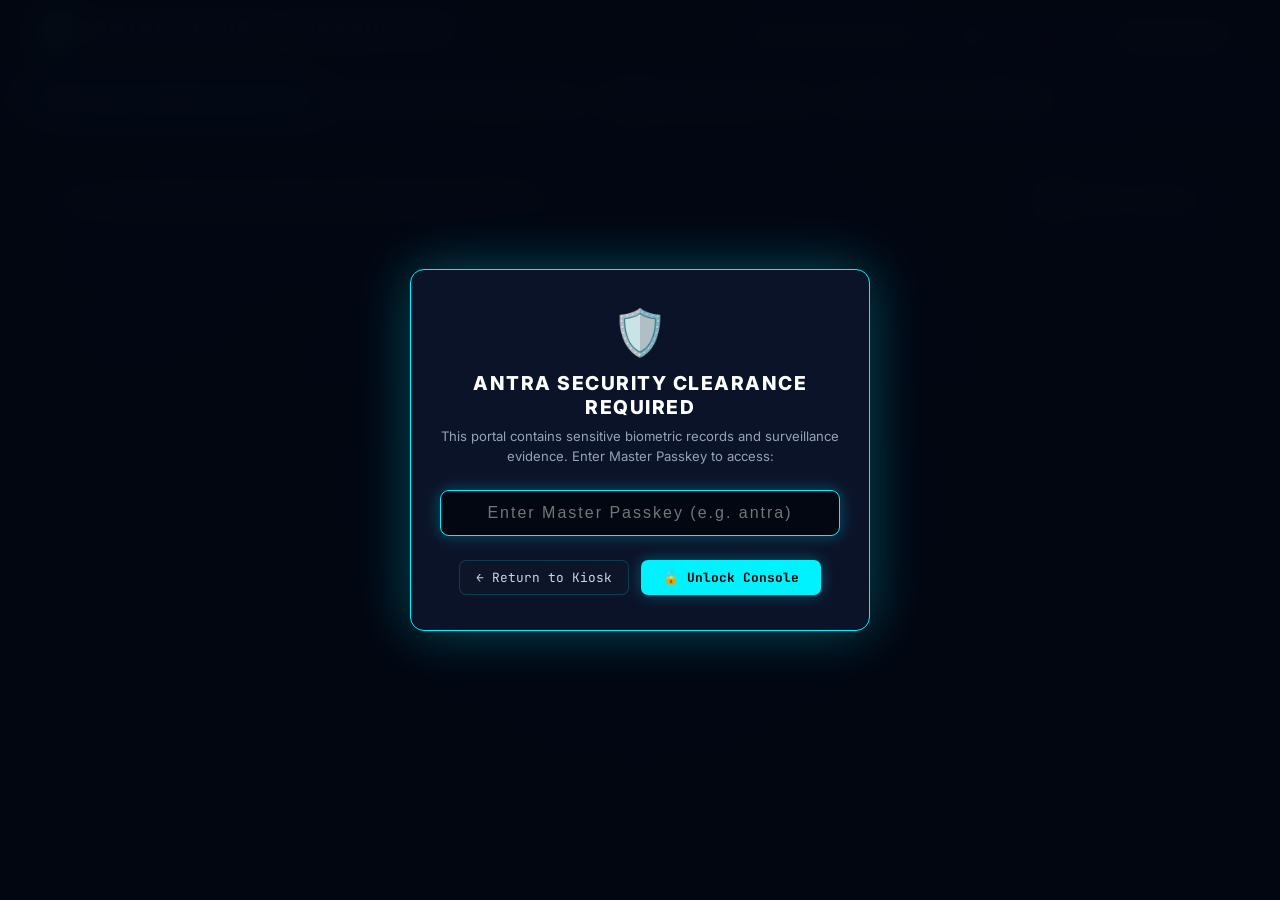
==== commit bdb4de9d: "feat(security): hide admin console tab from ordinary users, add secret emblem & hotkey clearance gat" ====
--- a/templates/admin.html
+++ b/templates/admin.html
@@ -26,6 +26,9 @@
       <a href="/" class="nav-btn">
         👁️ Open Access Kiosk
       </a>
+      <button onclick="lockAndExitAdmin()" class="nav-btn" style="border-color: rgba(239, 68, 68, 0.4); color: #f87171;" title="Lock Console and Return to Kiosk">
+        🔒 Lock Console
+      </button>
       <div class="terminal-badge">
         <span class="status-dot"></span>
         <span>ADMIN CONSOLE</span>
@@ -192,9 +195,17 @@
       <form id="settingsForm" onsubmit="handleSettingsSubmit(event)">
         <div class="form-group">
           <label class="form-label">Security Officer Alert Recipient Email</label>
-          <input type="email" id="setAdminEmail" class="form-control" placeholder="security-chief@yourbank.com" required>
+          <input type="email" id="setAdminEmail" class="form-control" placeholder="poharekulbhushan2006@gmail.com" required>
           <span style="font-size: 0.72rem; color: var(--text-muted);">
             Intruder photos and urgent breach notifications will be sent directly to this address.
+          </span>
+        </div>
+
+        <div class="form-group">
+          <label class="form-label">Security Officer Phone Number (WhatsApp & SMS Dispatch)</label>
+          <input type="tel" id="setAdminPhone" class="form-control" placeholder="+91 9834481366" value="9834481366">
+          <span style="font-size: 0.72rem; color: var(--text-muted);">
+            Direct mobile number for instant WhatsApp intruder photo dispatch and emergency security alerts.
           </span>
         </div>
 
@@ -294,6 +305,29 @@
     </div>
   </div>
 
+  <!-- Security Officer Master Passkey Gate (Blocks unauthorized visitors from viewing admin data) -->
+  <div id="adminGateModal" style="display: none; position: fixed; inset: 0; background: rgba(3, 7, 18, 0.96); z-index: 5000; align-items: center; justify-content: center; backdrop-filter: blur(16px);">
+    <div style="background: #0b1329; border: 1px solid var(--cyan-bright); border-radius: 14px; max-width: 460px; width: 92%; overflow: hidden; box-shadow: 0 0 55px rgba(0, 240, 255, 0.3); text-align: center; padding: 2.2rem 1.8rem;">
+      <div style="font-size: 2.8rem; margin-bottom: 0.75rem;">🛡️</div>
+      <h2 style="margin: 0 0 0.5rem 0; color: #fff; font-size: 1.2rem; text-transform: uppercase; letter-spacing: 1.5px; font-weight: 800;">
+        Antra Security Clearance Required
+      </h2>
+      <p style="font-size: 0.82rem; color: #94a3b8; margin: 0 0 1.5rem 0; line-height: 1.5;">
+        This portal contains sensitive biometric records and surveillance evidence. Enter Master Passkey to access:
+      </p>
+      <form onsubmit="handleGateAuth(event)" style="display: flex; flex-direction: column; gap: 1rem;">
+        <input type="password" id="gatePasskeyInput" class="form-control" placeholder="Enter Master Passkey (e.g. antra)" autocomplete="off" required style="text-align: center; font-size: 1rem; letter-spacing: 2px;">
+        <div id="gateAuthError" style="display: none; color: #f87171; font-size: 0.8rem; font-family: var(--font-mono);"></div>
+        <div style="display: flex; gap: 0.75rem; justify-content: center; margin-top: 0.5rem;">
+          <a href="/" class="nav-btn" style="text-decoration: none;">← Return to Kiosk</a>
+          <button type="submit" class="nav-btn active" style="background: var(--cyan-bright); color: #000; font-weight: 700; border: none; padding: 0.55rem 1.4rem;">
+            🔓 Unlock Console
+          </button>
+        </div>
+      </form>
+    </div>
+  </div>
+
   <script src="/static/js/admin.js"></script>
 </body>
 </html>
